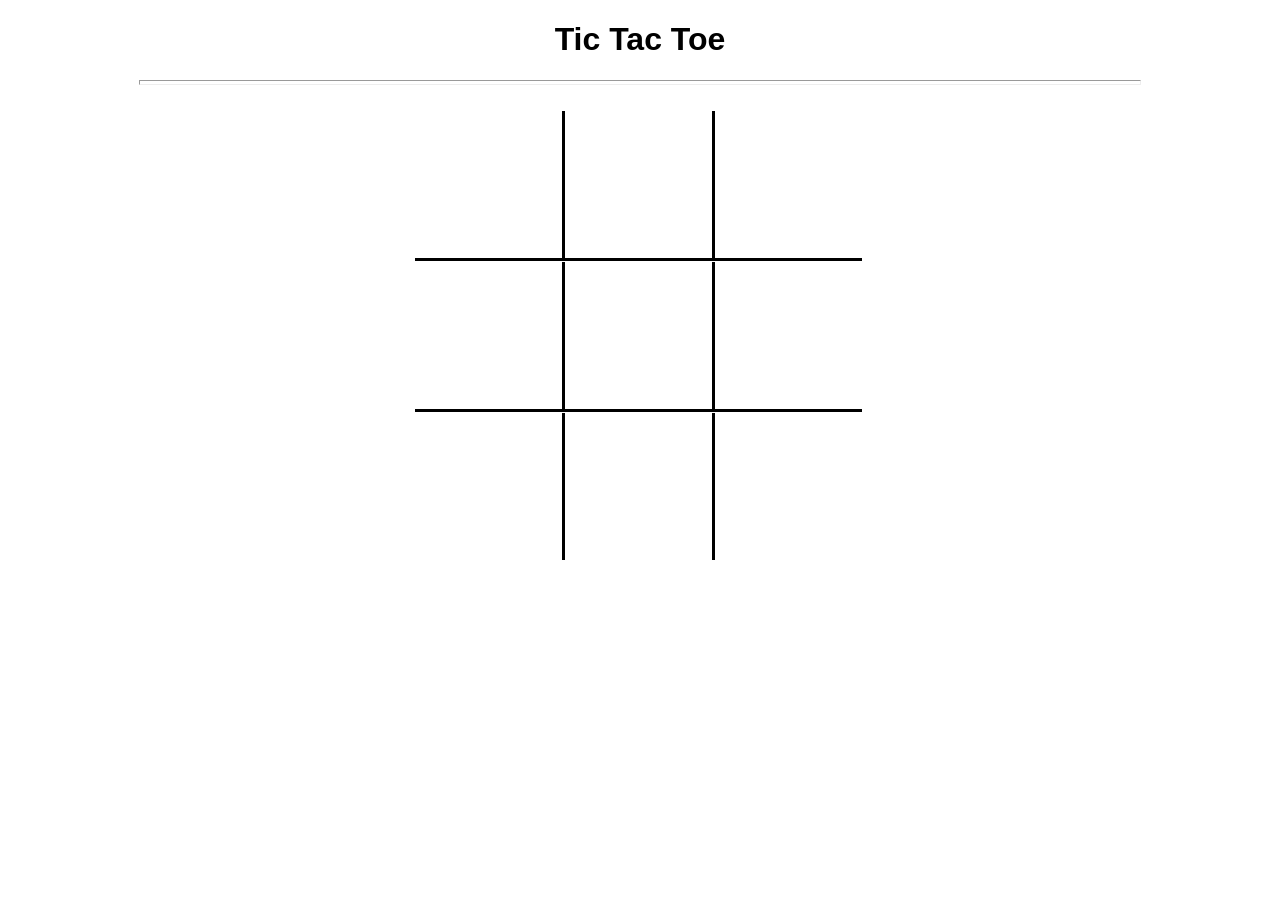
==== index.html @ 505fa006 "Rename tictactoe.html to index.html" ====
<!DOCTYPE html>
<html>
    <head>
        <title>Tic Tac Toe</title>
        <link rel="stylesheet" href="tictactoe.css">
        <script src="tictactoe.js"></script>
    </head>
    <body>
        <h1>Tic Tac Toe</h1>  
        <hr>
        <br>        
        <div id="board"></div>
    </body>
---- tictactoe.css ----
body{
    font-family: Arial, sans-serif;
    text-align: center;
}

hr{
    width:1000px;
    height: 3px;
    color: black
}

#board{
    width:450px;
    height:450px;
    background-color: #ffffff;
    display:flex;
    flex-wrap: wrap;
    margin:0 auto;
}

.tile{
    width:147px;
    height:147px;
    font-size:120px;
    display:flex;
    justify-content: center;
    align-items: center;
}

.horizontal-lines{
    border-bottom:3px solid black;
}

.vertical-lines{
    border-right:3px solid black;
}

.winner{
    background-color: lightgray;
    color: red;
}
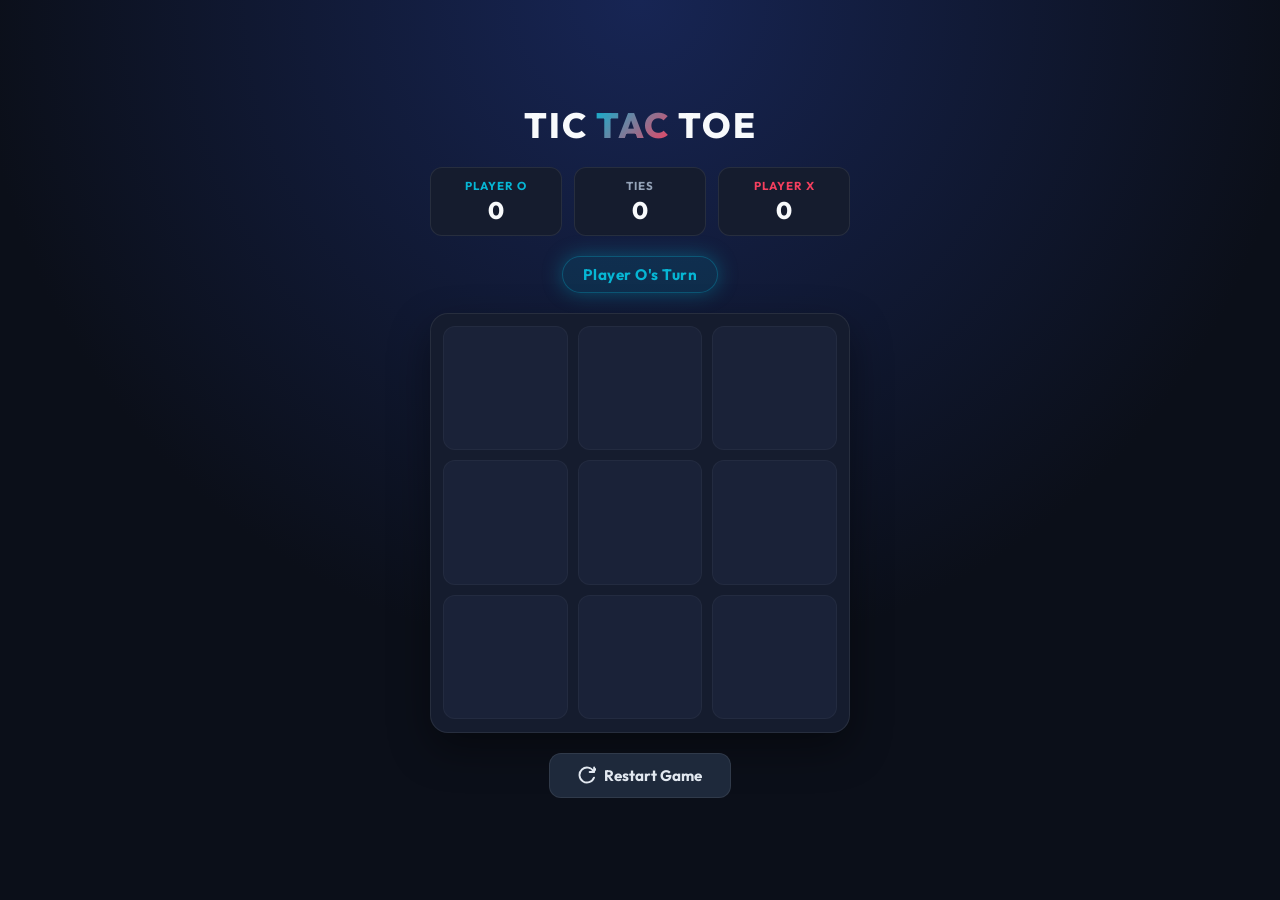
==== commit d88bece7: "Fix win/tie detection, add scoreboard, restart button, and modern responsive UI" ====
--- a/index.html
+++ b/index.html
@@ -1,13 +1,51 @@
-<!DOCTYPE html>
-<html>
-    <head>
-        <title>Tic Tac Toe</title>
-        <link rel="stylesheet" href="tictactoe.css">
-        <script src="tictactoe.js"></script>
-    </head>
-    <body>
-        <h1>Tic Tac Toe</h1>  
-        <hr>
-        <br>        
-        <div id="board"></div>
-    </body>
+<!DOCTYPE html>
+<html lang="en">
+<head>
+    <meta charset="UTF-8">
+    <meta name="viewport" content="width=device-width, initial-scale=1.0">
+    <title>Tic Tac Toe</title>
+    <link rel="preconnect" href="https://fonts.googleapis.com">
+    <link rel="preconnect" href="https://fonts.gstatic.com" crossorigin>
+    <link href="https://fonts.googleapis.com/css2?family=Outfit:wght@400;600;700;800&display=swap" rel="stylesheet">
+    <link rel="stylesheet" href="tictactoe.css">
+</head>
+<body>
+    <div class="game-container">
+        <header>
+            <h1 class="game-title">TIC <span>TAC</span> TOE</h1>
+        </header>
+
+        <div class="scoreboard">
+            <div class="score-card player-o">
+                <span class="player-label">PLAYER O</span>
+                <span id="score-o" class="score-value">0</span>
+            </div>
+            <div class="score-card ties">
+                <span class="player-label">TIES</span>
+                <span id="score-ties" class="score-value">0</span>
+            </div>
+            <div class="score-card player-x">
+                <span class="player-label">PLAYER X</span>
+                <span id="score-x" class="score-value">0</span>
+            </div>
+        </div>
+
+        <div id="status" class="status-badge turn-o">
+            <span id="status-text">Player O's Turn</span>
+        </div>
+
+        <div id="board" class="board"></div>
+
+        <div class="actions">
+            <button id="reset-btn" class="btn btn-reset">
+                <svg width="18" height="18" viewBox="0 0 24 24" fill="none" stroke="currentColor" stroke-width="2.5" stroke-linecap="round" stroke-linejoin="round">
+                    <path d="M21.5 2v6h-6M21.34 15.57a10 10 0 1 1-.57-8.38l5.67-5.67"/>
+                </svg>
+                Restart Game
+            </button>
+        </div>
+    </div>
+
+    <script src="tictactoe.js"></script>
+</body>
+</html>
--- a/tictactoe.css
+++ b/tictactoe.css
@@ -1,42 +1,276 @@
-body{
-    font-family: Arial, sans-serif;
-    text-align: center;
-}
-
-hr{
-    width:1000px;
-    height: 3px;
-    color: black
-}
-
-#board{
-    width:450px;
-    height:450px;
-    background-color: #ffffff;
-    display:flex;
-    flex-wrap: wrap;
-    margin:0 auto;
-}
-
-.tile{
-    width:147px;
-    height:147px;
-    font-size:120px;
-    display:flex;
-    justify-content: center;
-    align-items: center;
-}
-
-.horizontal-lines{
-    border-bottom:3px solid black;
-}
-
-.vertical-lines{
-    border-right:3px solid black;
-}
-
-.winner{
-    background-color: lightgray;
-    color: red;
-}
-
+:root {
+    --bg-main: #0b0f19;
+    --bg-card: #151c2e;
+    --bg-tile: #1a2238;
+    --bg-tile-hover: #232d4b;
+    --border-color: rgba(255, 255, 255, 0.08);
+    --color-o: #06b6d4;
+    --color-o-glow: rgba(6, 182, 212, 0.35);
+    --color-x: #f43f5e;
+    --color-x-glow: rgba(244, 63, 94, 0.35);
+    --color-tie: #94a3b8;
+    --text-primary: #f8fafc;
+    --text-muted: #64748b;
+    --radius-lg: 18px;
+    --radius-md: 12px;
+}
+
+* {
+    box-sizing: border-box;
+    margin: 0;
+    padding: 0;
+}
+
+body {
+    font-family: 'Outfit', -apple-system, BlinkMacSystemFont, "Segoe UI", Roboto, sans-serif;
+    background: radial-gradient(circle at 50% 0%, #172554 0%, var(--bg-main) 60%);
+    color: var(--text-primary);
+    min-height: 100vh;
+    display: flex;
+    justify-content: center;
+    align-items: center;
+    padding: 24px 16px;
+}
+
+.game-container {
+    width: 100%;
+    max-width: 420px;
+    display: flex;
+    flex-direction: column;
+    align-items: center;
+    gap: 20px;
+}
+
+header {
+    text-align: center;
+}
+
+.game-title {
+    font-size: 2.2rem;
+    font-weight: 800;
+    letter-spacing: 2px;
+    color: var(--text-primary);
+}
+
+.game-title span {
+    background: linear-gradient(135deg, var(--color-o), var(--color-x));
+    -webkit-background-clip: text;
+    -webkit-text-fill-color: transparent;
+}
+
+/* Scoreboard */
+.scoreboard {
+    display: grid;
+    grid-template-columns: repeat(3, 1fr);
+    gap: 12px;
+    width: 100%;
+}
+
+.score-card {
+    background: var(--bg-card);
+    border: 1px solid var(--border-color);
+    border-radius: var(--radius-md);
+    padding: 10px 8px;
+    display: flex;
+    flex-direction: column;
+    align-items: center;
+    justify-content: center;
+    transition: transform 0.2s ease, border-color 0.2s ease;
+}
+
+.score-card:hover {
+    transform: translateY(-2px);
+}
+
+.player-label {
+    font-size: 0.72rem;
+    font-weight: 700;
+    letter-spacing: 1px;
+    color: var(--text-muted);
+}
+
+.score-value {
+    font-size: 1.5rem;
+    font-weight: 800;
+    margin-top: 2px;
+}
+
+.player-o .player-label { color: var(--color-o); }
+.player-x .player-label { color: var(--color-x); }
+.ties .player-label { color: var(--color-tie); }
+
+/* Status Badge */
+.status-badge {
+    padding: 8px 20px;
+    border-radius: 9999px;
+    font-weight: 700;
+    font-size: 0.95rem;
+    letter-spacing: 0.5px;
+    transition: all 0.3s ease;
+    border: 1px solid transparent;
+}
+
+.status-badge.turn-o {
+    background: rgba(6, 182, 212, 0.12);
+    color: var(--color-o);
+    border-color: rgba(6, 182, 212, 0.3);
+    box-shadow: 0 0 20px var(--color-o-glow);
+}
+
+.status-badge.turn-x {
+    background: rgba(244, 63, 94, 0.12);
+    color: var(--color-x);
+    border-color: rgba(244, 63, 94, 0.3);
+    box-shadow: 0 0 20px var(--color-x-glow);
+}
+
+.status-badge.tie {
+    background: rgba(148, 163, 184, 0.12);
+    color: var(--color-tie);
+    border-color: rgba(148, 163, 184, 0.3);
+}
+
+/* Board */
+.board {
+    width: 100%;
+    aspect-ratio: 1 / 1;
+    display: grid;
+    grid-template-columns: repeat(3, 1fr);
+    grid-template-rows: repeat(3, 1fr);
+    gap: 10px;
+    background: var(--bg-card);
+    padding: 12px;
+    border-radius: var(--radius-lg);
+    border: 1px solid var(--border-color);
+    box-shadow: 0 16px 40px rgba(0, 0, 0, 0.4);
+}
+
+.tile {
+    background: var(--bg-tile);
+    border-radius: var(--radius-md);
+    display: flex;
+    justify-content: center;
+    align-items: center;
+    font-size: 4rem;
+    font-weight: 800;
+    cursor: pointer;
+    user-select: none;
+    transition: all 0.2s cubic-bezier(0.4, 0, 0.2, 1);
+    border: 1px solid rgba(255, 255, 255, 0.04);
+}
+
+.tile:hover:not(.filled):not(.disabled) {
+    background: var(--bg-tile-hover);
+    transform: scale(0.98);
+}
+
+.tile.filled {
+    cursor: default;
+}
+
+.tile.tile-o {
+    color: var(--color-o);
+    text-shadow: 0 0 20px var(--color-o-glow);
+    animation: popIn 0.2s ease-out;
+}
+
+.tile.tile-x {
+    color: var(--color-x);
+    text-shadow: 0 0 20px var(--color-x-glow);
+    animation: popIn 0.2s ease-out;
+}
+
+.tile.winner-tile {
+    animation: pulseWin 1s infinite alternate ease-in-out;
+    border: 2px solid currentColor;
+}
+
+.tile.winner-tile.tile-o {
+    background: rgba(6, 182, 212, 0.2);
+    box-shadow: 0 0 30px var(--color-o-glow);
+}
+
+.tile.winner-tile.tile-x {
+    background: rgba(244, 63, 94, 0.2);
+    box-shadow: 0 0 30px var(--color-x-glow);
+}
+
+.tile.tie-tile {
+    opacity: 0.6;
+}
+
+/* Actions */
+.actions {
+    width: 100%;
+    display: flex;
+    justify-content: center;
+}
+
+.btn {
+    display: inline-flex;
+    align-items: center;
+    justify-content: center;
+    gap: 8px;
+    font-family: inherit;
+    font-weight: 700;
+    font-size: 0.95rem;
+    padding: 12px 28px;
+    border-radius: var(--radius-md);
+    cursor: pointer;
+    transition: all 0.2s ease;
+    border: none;
+    outline: none;
+}
+
+.btn-reset {
+    background: #1e293b;
+    color: #e2e8f0;
+    border: 1px solid var(--border-color);
+}
+
+.btn-reset:hover {
+    background: #334155;
+    color: #fff;
+    transform: translateY(-2px);
+    box-shadow: 0 6px 16px rgba(0, 0, 0, 0.3);
+}
+
+.btn-reset:active {
+    transform: translateY(0);
+}
+
+/* Animations */
+@keyframes popIn {
+    0% {
+        transform: scale(0.6);
+        opacity: 0;
+    }
+    70% {
+        transform: scale(1.1);
+    }
+    100% {
+        transform: scale(1);
+        opacity: 1;
+    }
+}
+
+@keyframes pulseWin {
+    0% {
+        transform: scale(1);
+    }
+    100% {
+        transform: scale(1.05);
+    }
+}
+
+@media (max-width: 480px) {
+    .game-container {
+        max-width: 340px;
+    }
+    .tile {
+        font-size: 3.2rem;
+    }
+    .game-title {
+        font-size: 1.8rem;
+    }
+}
